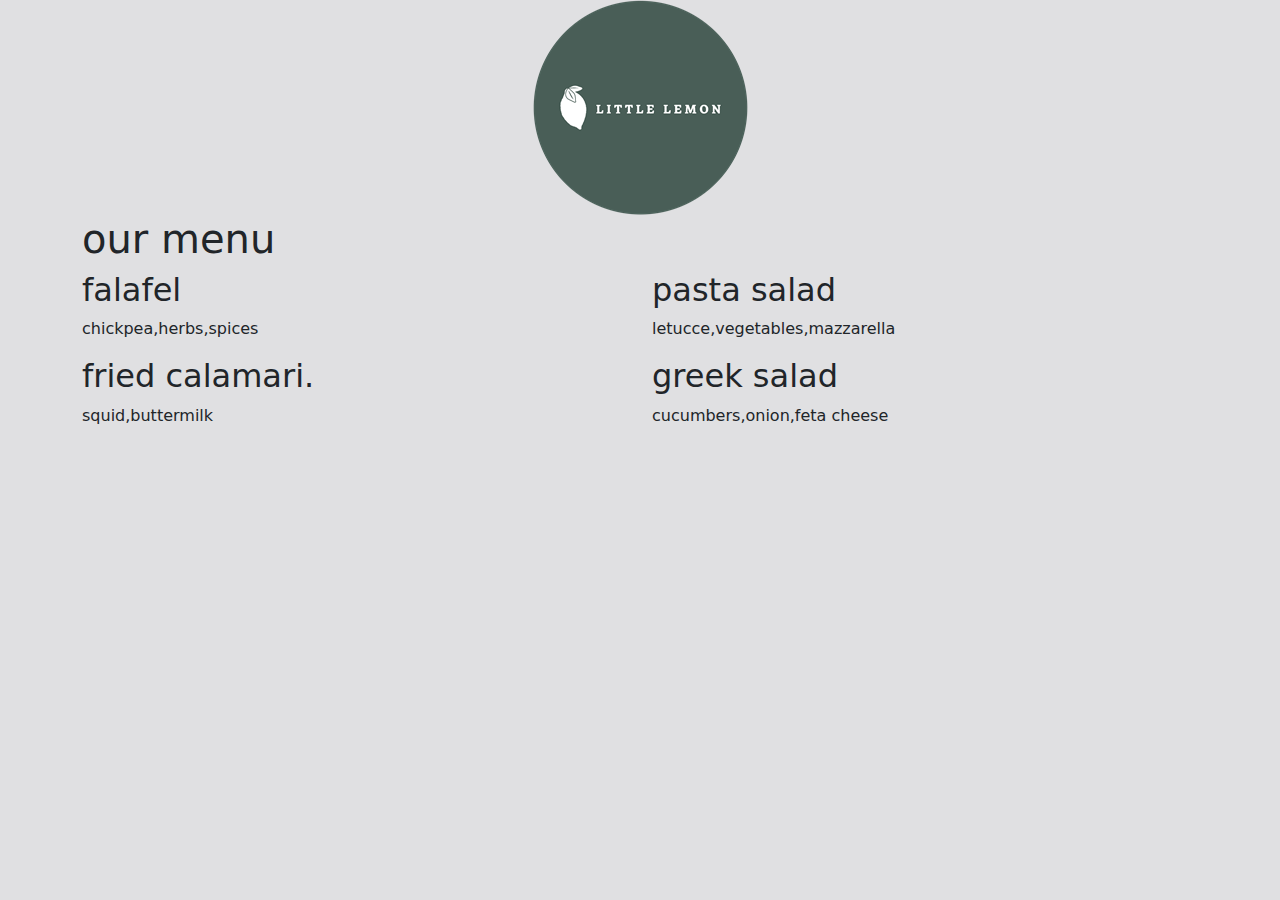
==== index1.html @ 126a416c "built a ittle lemon page" ====
<!DOCTYPE html>
<html lang="en">
<head>
    <meta charset="UTF-8">
    <meta name="viewport" content="width=device-width, initial-scale=1.0">
    <title>little lemon </title>
    <link rel="stylesheet" href="bootstrap.min.css">
</head>
<body>
    <div class="container">
        <div class="row">
            <div class="col-12">
                <div class="text-center">
                    <img src="logo.png" alt="" class="img--fluid">
                </div>
            </div>
        </div>
        <div class="row">
            <div class="col-12">
                <div class="tetx--center">
                    <h1>our menu</h1>
                </div>
            </div>
        </div>
        <div class="row">

            <div class="col-12 col-lg-6">
                <h2>falafel</h2>
                <p>chickpea,herbs,spices</p>
                <h2>fried calamari.</h2>
                <p>squid,buttermilk</p>
            </div>
            <div class="col-12 col-lg-6">
                <h2>pasta salad</h2>
                <p>letucce,vegetables,mazzarella</p>
                <h2>greek salad</h2>
                <p>cucumbers,onion,feta cheese</p>
            </div>
        </div>
    </div>
      
    <script src="bootstrap.bundle.min.js"></script>
</body>
</html>
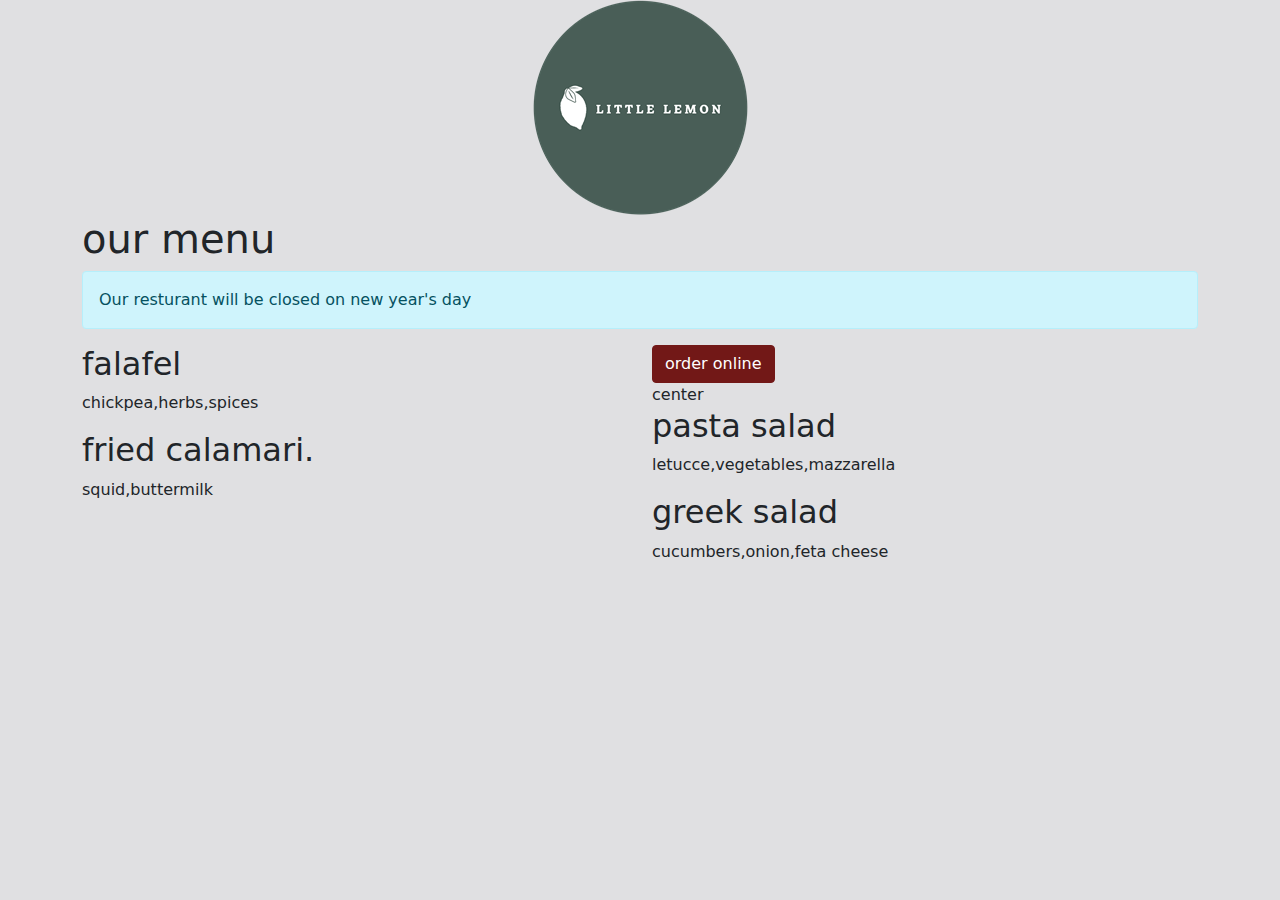
==== commit 68d8927a: "updated tthe alert info" ====
--- a/index1.html
+++ b/index1.html
@@ -19,18 +19,22 @@
             <div class="col-12">
                 <div class="tetx--center">
                     <h1>our menu</h1>
+                    <div class="alert alert-info" role="alert" >Our resturant will be closed on new year's day</div>
                 </div>
             </div>
         </div>
         <div class="row">
 
             <div class="col-12 col-lg-6">
-                <h2>falafel</h2>
+                <h2>falafel <span class="badge bg-secondary"></span></h2>
                 <p>chickpea,herbs,spices</p>
                 <h2>fried calamari.</h2>
                 <p>squid,buttermilk</p>
             </div>
             <div class="col-12 col-lg-6">
+                <div class="text-">
+                    <button type="button" class="btn btn-primary">order online</button>
+                </div>center
                 <h2>pasta salad</h2>
                 <p>letucce,vegetables,mazzarella</p>
                 <h2>greek salad</h2>
